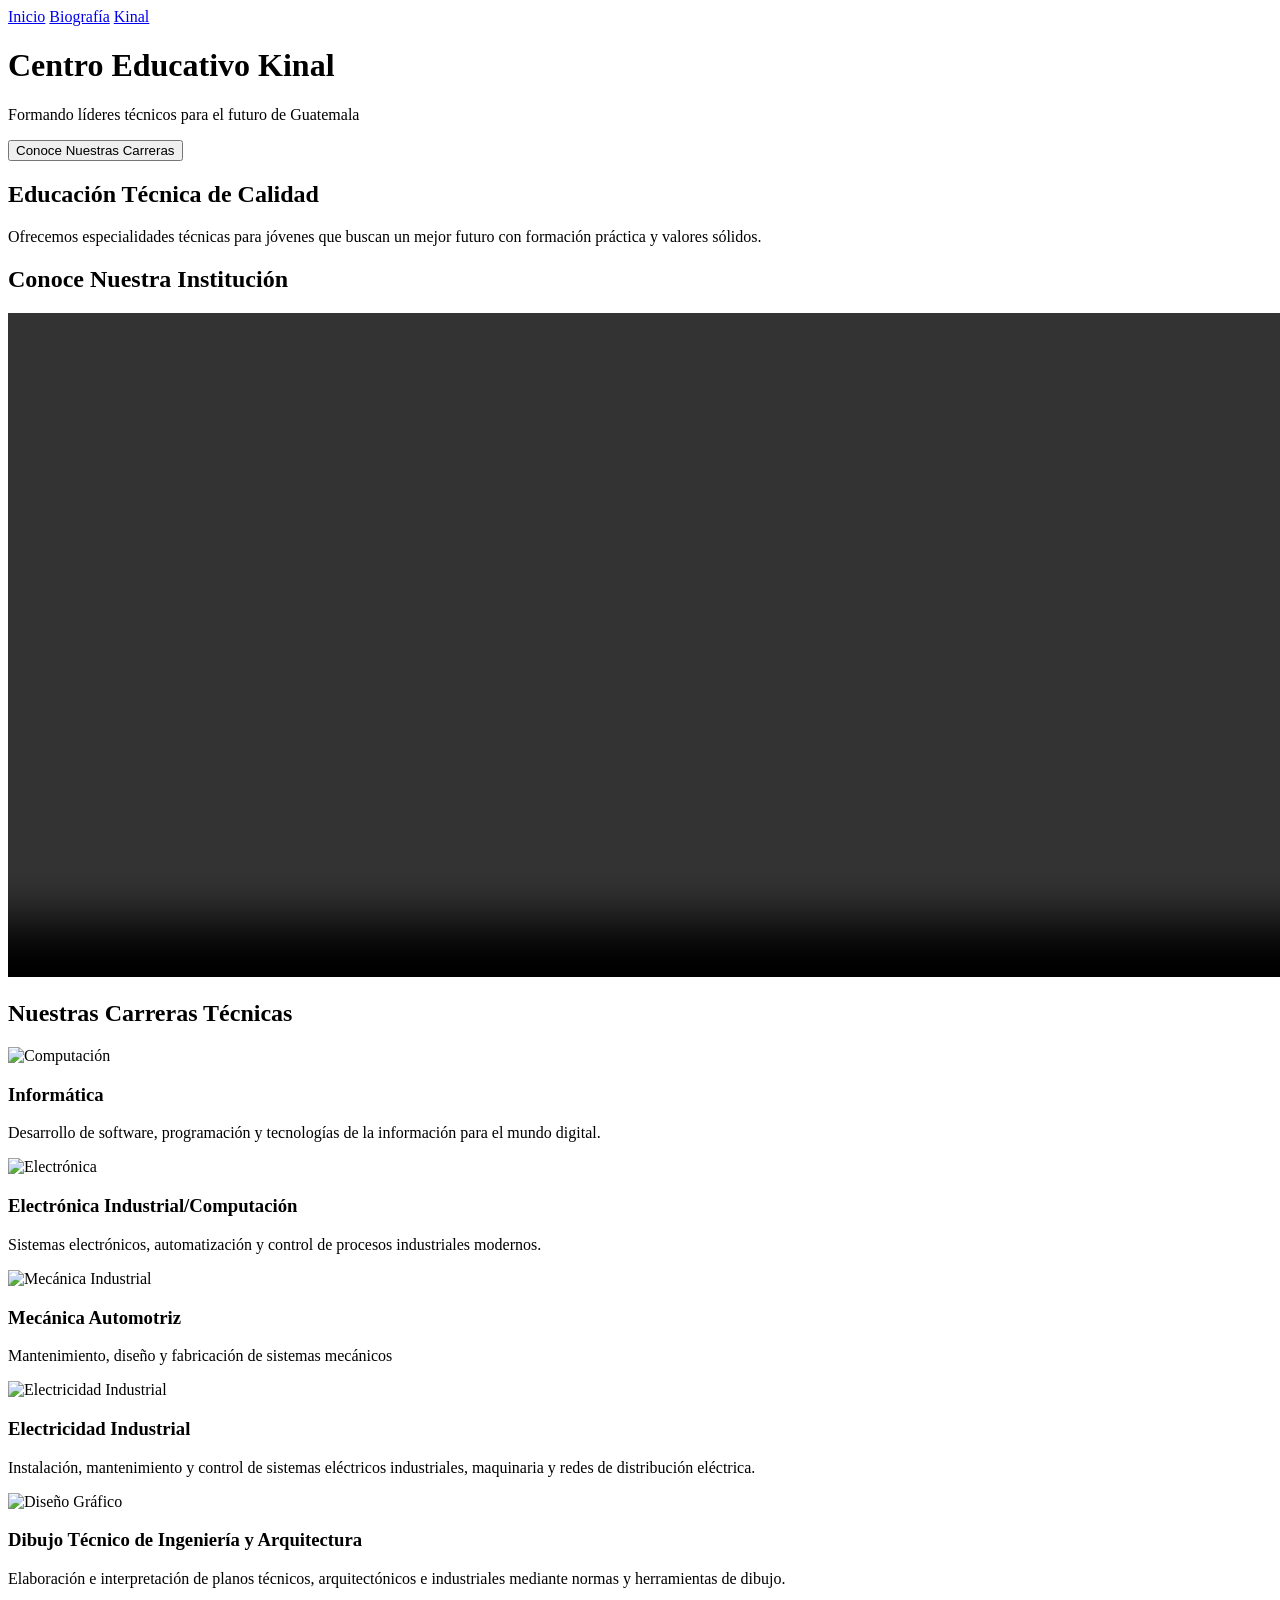
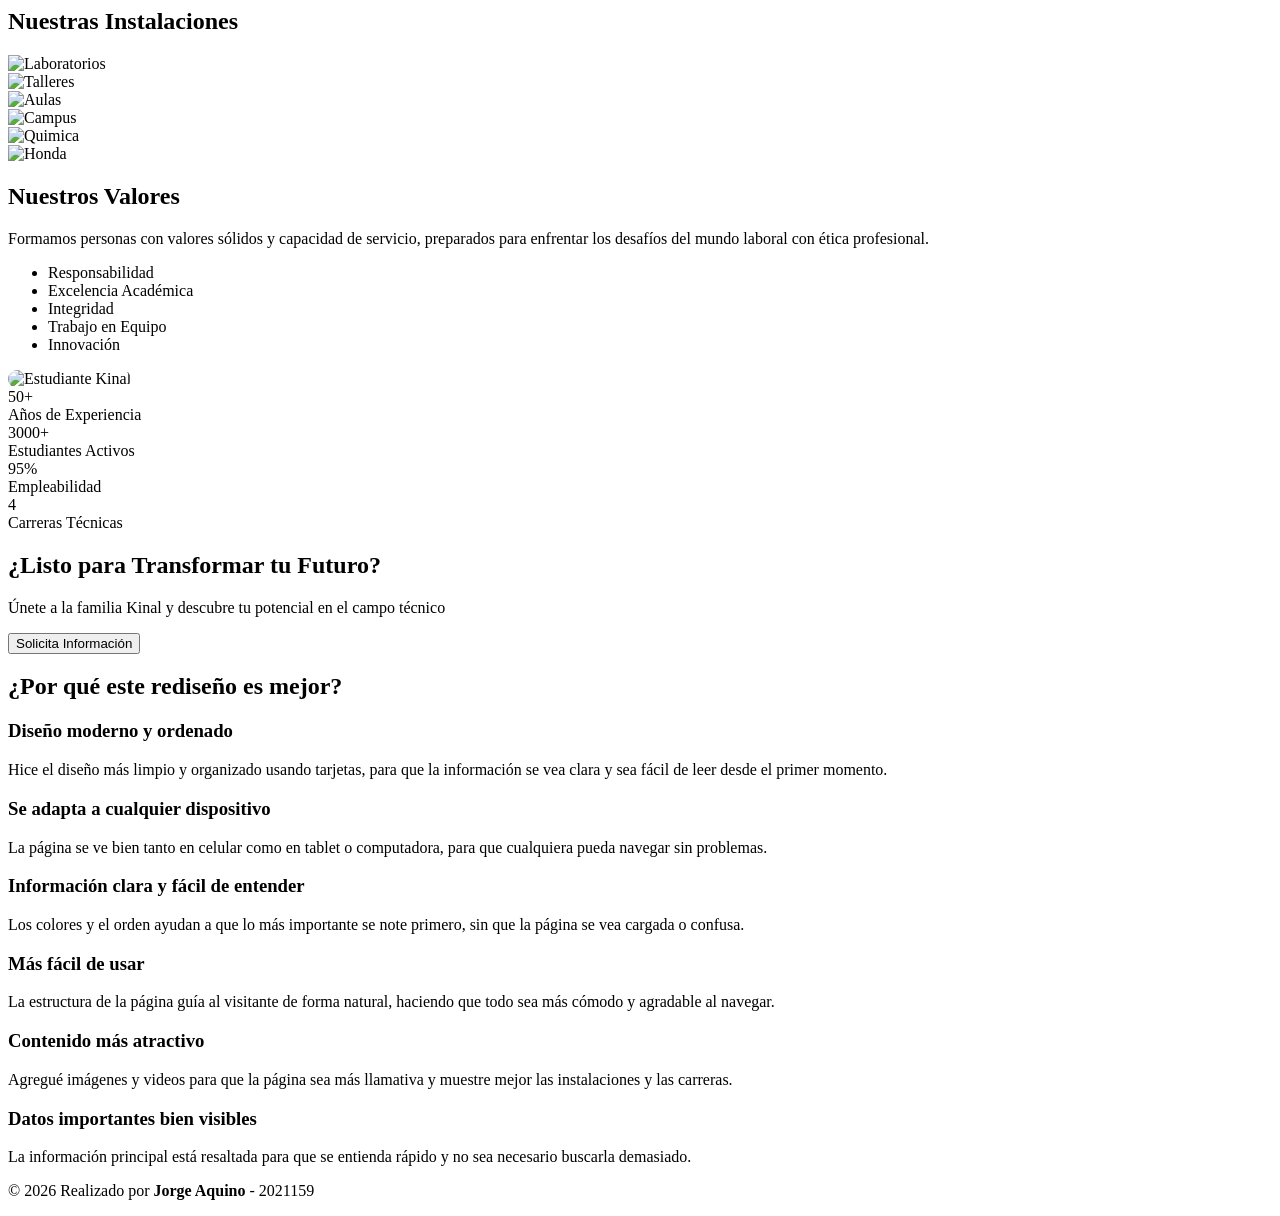
==== index/kinal.html @ c2238661 "feat: agregar estructura inicial de kinal.html" ====
<!DOCTYPE html>
<html lang="es">

<head>
    <meta charset="UTF-8">
    <meta name="viewport" content="width=device-width, initial-scale=1.0">
    <title>Centro Educativo Kinal - Rediseño</title>
    <link rel="stylesheet" href="/style/kinal.css">
</head>

<body>
    <nav>
        <a href="index.html">Inicio</a>
        <a href="biografia.html">Biografía</a>
        <a href="kinal.html">Kinal</a>
    </nav>

    <header class="hero">
        <div class="hero-content">
            <h1>Centro Educativo Kinal</h1>
            <p class="hero-subtitle">Formando líderes técnicos para el futuro de Guatemala</p>
            <button class="cta-button">Conoce Nuestras Carreras</button>
        </div>
    </header>

    <section class="info-banner">
        <div class="container">
            <h2>Educación Técnica de Calidad</h2>
            <p>Ofrecemos especialidades técnicas para jóvenes que buscan un mejor futuro con formación práctica y
                valores sólidos.</p>
        </div>
    </section>

    <section class="video-section">
        <div class="container">
            <h2 class="section-title">Conoce Nuestra Institución</h2>
            <div class="video-container">
                <div class="video-placeholder">

                    <video width="105%" height="105%" controls>
                        <source src="../media/alumnos.mp4" type="video/mp4">
                    </video>

                </div>
            </div>
        </div>
    </section>

    <section class="carreras">
        <div class="container">
            <h2 class="section-title">Nuestras Carreras Técnicas</h2>
            <div class="carreras-grid">
                <div class="carrera-card">
                    <div class="carrera-image">
                        <img src="../img/informatica.jpg" alt="Computación"
                            style="width: 100%; height: 100%; object-fit: cover;">
                    </div>
                    <div class="carrera-info">
                        <h3>Informática</h3>
                        <p>Desarrollo de software, programación y tecnologías de la información para el mundo digital.
                        </p>
                    </div>
                </div>

                <div class="carrera-card">
                    <div class="carrera-image">
                        <img src="../img/electronica.jpg" alt="Electrónica"
                            style="width: 100%; height: 100%; object-fit: cover;">
                    </div>
                    <div class="carrera-info">
                        <h3>Electrónica Industrial/Computación</h3>
                        <p>Sistemas electrónicos, automatización y control de procesos industriales modernos.</p>
                    </div>
                </div>

                <div class="carrera-card">
                    <div class="carrera-image">
                        <img src="../img/mecanica.jpg" alt="Mecánica Industrial"
                            style="width: 100%; height: 100%; object-fit: cover;">
                    </div>
                    <div class="carrera-info">
                        <h3>Mecánica Automotriz</h3>
                        <p>Mantenimiento, diseño y fabricación de sistemas mecánicos</p>
                    </div>
                </div>

                <div class="carrera-card">
                    <div class="carrera-image">
                        <img src="../img/electricidadIndustrial.jpg" alt="Electricidad Industrial"
                            style="width: 100%; height: 100%; object-fit: cover;">
                    </div>
                    <div class="carrera-info">
                        <h3>Electricidad Industrial</h3>
                        <p>Instalación, mantenimiento y control de sistemas eléctricos industriales, maquinaria y redes
                            de distribución eléctrica.</p>
                    </div>
                </div>

                <div class="carrera-card">
                    <div class="carrera-image">
                        <img src="../img/dibujo.jpg" alt="Diseño Gráfico"
                            style="width: 100%; height: 100%; object-fit: cover;">
                    </div>
                    <div class="carrera-info">
                        <h3>Dibujo Técnico de Ingeniería y Arquitectura</h3>
                        <p>Elaboración e interpretación de planos técnicos, arquitectónicos e industriales mediante
                            normas y herramientas de dibujo.</p>
                    </div>
                </div>
            </div>
        </div>
    </section>

    <section class="galeria">
        <div class="container">
            <h2 class="section-title">Nuestras Instalaciones</h2>
            <div class="galeria-grid">
                <div class="galeria-item">
                    <img src="../img/laboratorio.jpg" alt="Laboratorios"
                        style="width: 100%; height: 100%; object-fit: cover;">
                </div>
                <div class="galeria-item">
                    <img src="../img/taller.jpg" alt="Talleres" style="width: 100%; height: 100%; object-fit: cover;">
                </div>
                <div class="galeria-item">
                    <img src="../img/aula.jpg" alt="Aulas" style="width: 100%; height: 100%; object-fit: cover;">
                </div>
                <div class="galeria-item">
                    <img src="../img/fundacion.jpg" alt="Campus" style="width: 100%; height: 100%; object-fit: cover;">
                </div>
                <div class="galeria-item">
                    <img src="../img/quimica.jpg" alt="Quimica" style="width: 100%; height: 100%; object-fit: cover;">
                </div>
                <div class="galeria-item">
                    <img src="../img/honda.jpg" alt="Honda" style="width: 100%; height: 100%; object-fit: cover;">
                </div>
            </div>
        </div>
    </section>

    <section class="valores">
        <div class="container">
            <div class="valores-content">
                <div class="valores-text">
                    <h2>Nuestros Valores</h2>
                    <p>Formamos personas con valores sólidos y capacidad de servicio, preparados para enfrentar los
                        desafíos del mundo laboral con ética profesional.</p>
                    <ul class="valores-list">
                        <li>Responsabilidad</li>
                        <li>Excelencia Académica</li>
                        <li>Integridad</li>
                        <li>Trabajo en Equipo</li>
                        <li>Innovación</li>
                    </ul>
                </div>
                <div class="valores-image">
                    <img src="../img/alumno.jpg" alt="Estudiante Kinal"
                        style="width: 100%; height: 100%; object-fit: cover; border-radius: 12px;">
                </div>
            </div>
        </div>
    </section>

    <section class="stats">
        <div class="container">
            <div class="stats-grid">
                <div class="stat-item">
                    <div class="stat-number">50+</div>
                    <div class="stat-label">Años de Experiencia</div>
                </div>
                <div class="stat-item">
                    <div class="stat-number">3000+</div>
                    <div class="stat-label">Estudiantes Activos</div>
                </div>
                <div class="stat-item">
                    <div class="stat-number">95%</div>
                    <div class="stat-label">Empleabilidad</div>
                </div>
                <div class="stat-item">
                    <div class="stat-number">4</div>
                    <div class="stat-label">Carreras Técnicas</div>
                </div>
            </div>
        </div>
    </section>

    <section class="cta-section">
        <div class="container">
            <h2>¿Listo para Transformar tu Futuro?</h2>
            <p>Únete a la familia Kinal y descubre tu potencial en el campo técnico</p>
            <button class="cta-button-secondary">Solicita Información</button>
        </div>
    </section>

    <section class="explicacion">
        <div class="container">
            <h2>¿Por qué este rediseño es mejor?</h2>
            <div class="explicacion-content">

                <div class="explicacion-punto">
                    <h3>Diseño moderno y ordenado</h3>
                    <p>Hice el diseño más limpio y organizado usando tarjetas, para que la información se vea clara y
                        sea
                        fácil de leer desde el primer momento.</p>
                </div>

                <div class="explicacion-punto">
                    <h3>Se adapta a cualquier dispositivo</h3>
                    <p>La página se ve bien tanto en celular como en tablet o computadora, para que cualquiera pueda
                        navegar sin problemas.</p>
                </div>

                <div class="explicacion-punto">
                    <h3>Información clara y fácil de entender</h3>
                    <p>Los colores y el orden ayudan a que lo más importante se note primero, sin que la página se vea
                        cargada o confusa.</p>
                </div>

                <div class="explicacion-punto">
                    <h3>Más fácil de usar</h3>
                    <p>La estructura de la página guía al visitante de forma natural, haciendo que todo sea más cómodo y
                        agradable al navegar.</p>
                </div>

                <div class="explicacion-punto">
                    <h3>Contenido más atractivo</h3>
                    <p>Agregué imágenes y videos para que la página sea más llamativa y muestre mejor las instalaciones
                        y
                        las carreras.</p>
                </div>

                <div class="explicacion-punto">
                    <h3>Datos importantes bien visibles</h3>
                    <p>La información principal está resaltada para que se entienda rápido y no sea necesario buscarla
                        demasiado.</p>
                </div>

            </div>
        </div>
    </section>

    <footer>
        <p>&copy; 2026 Realizado por <strong>Jorge Aquino</strong> - 2021159</p>
    </footer>
</body>

</html>
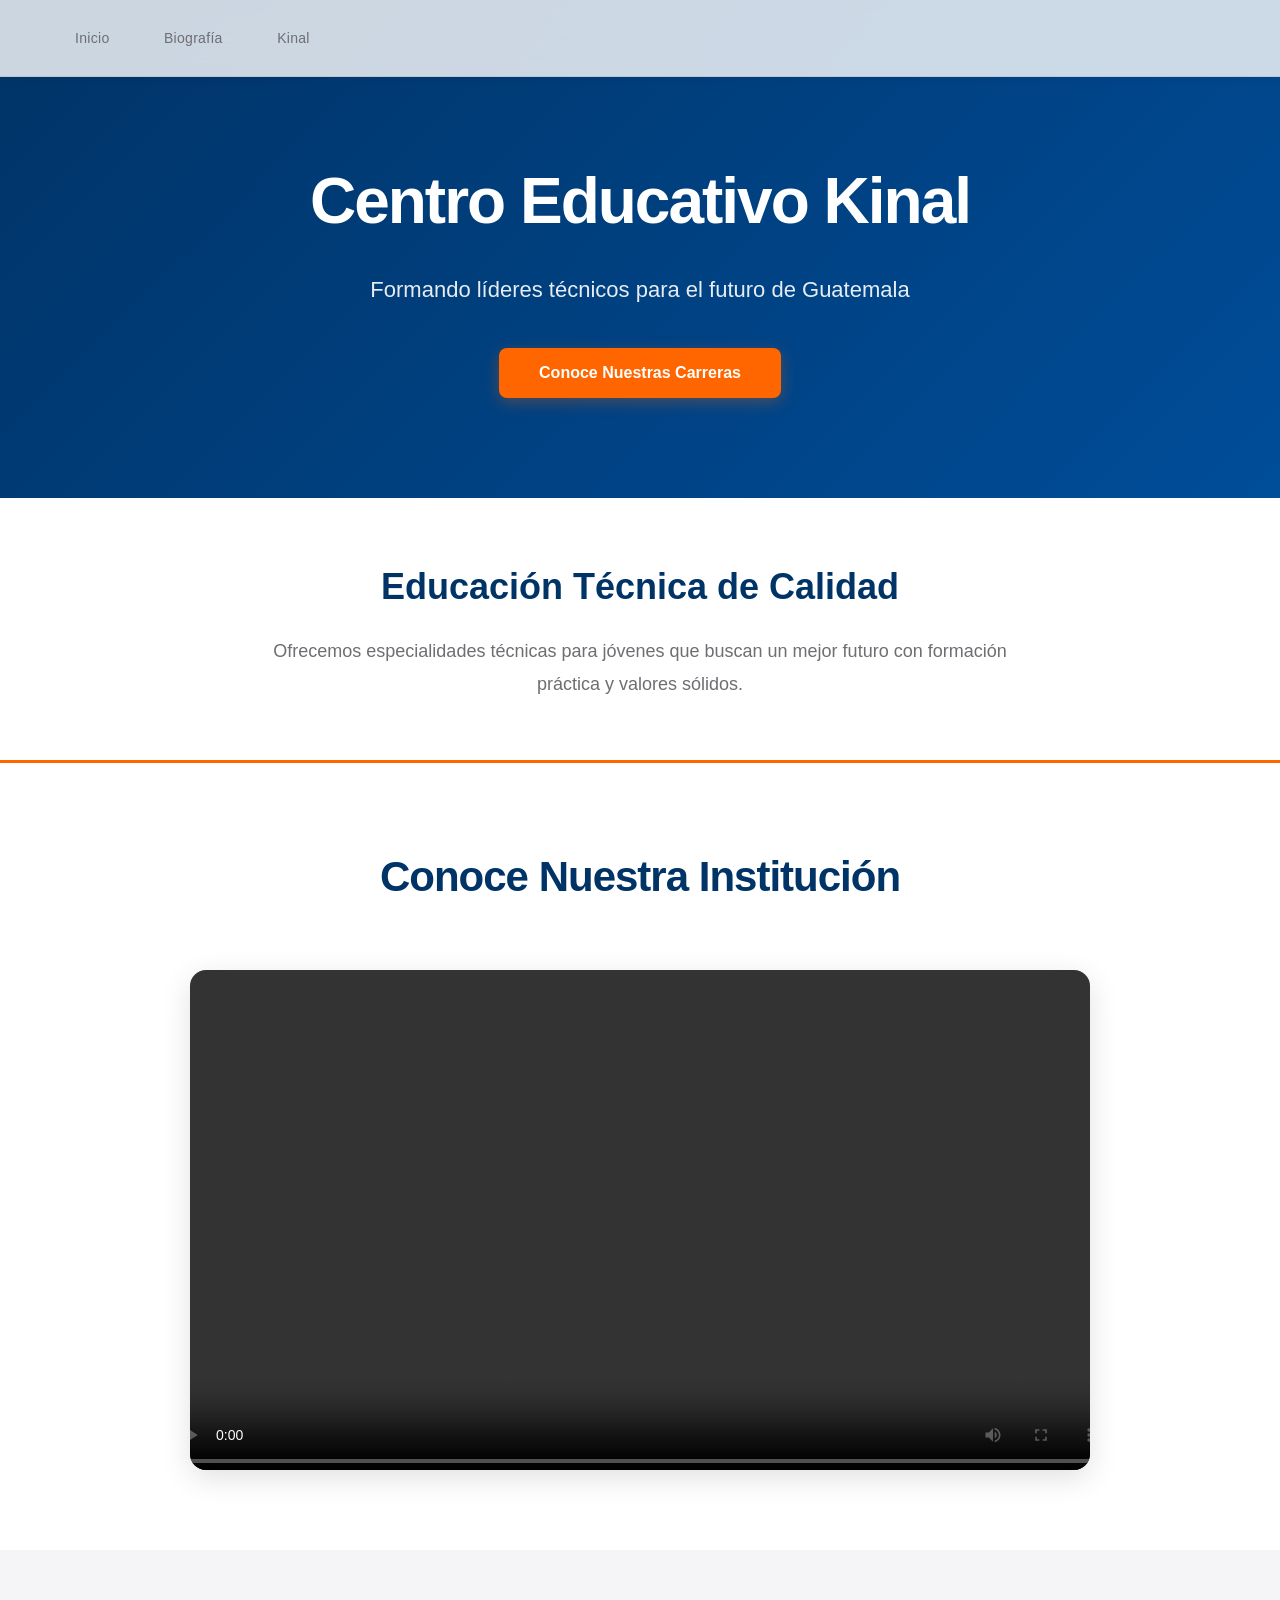
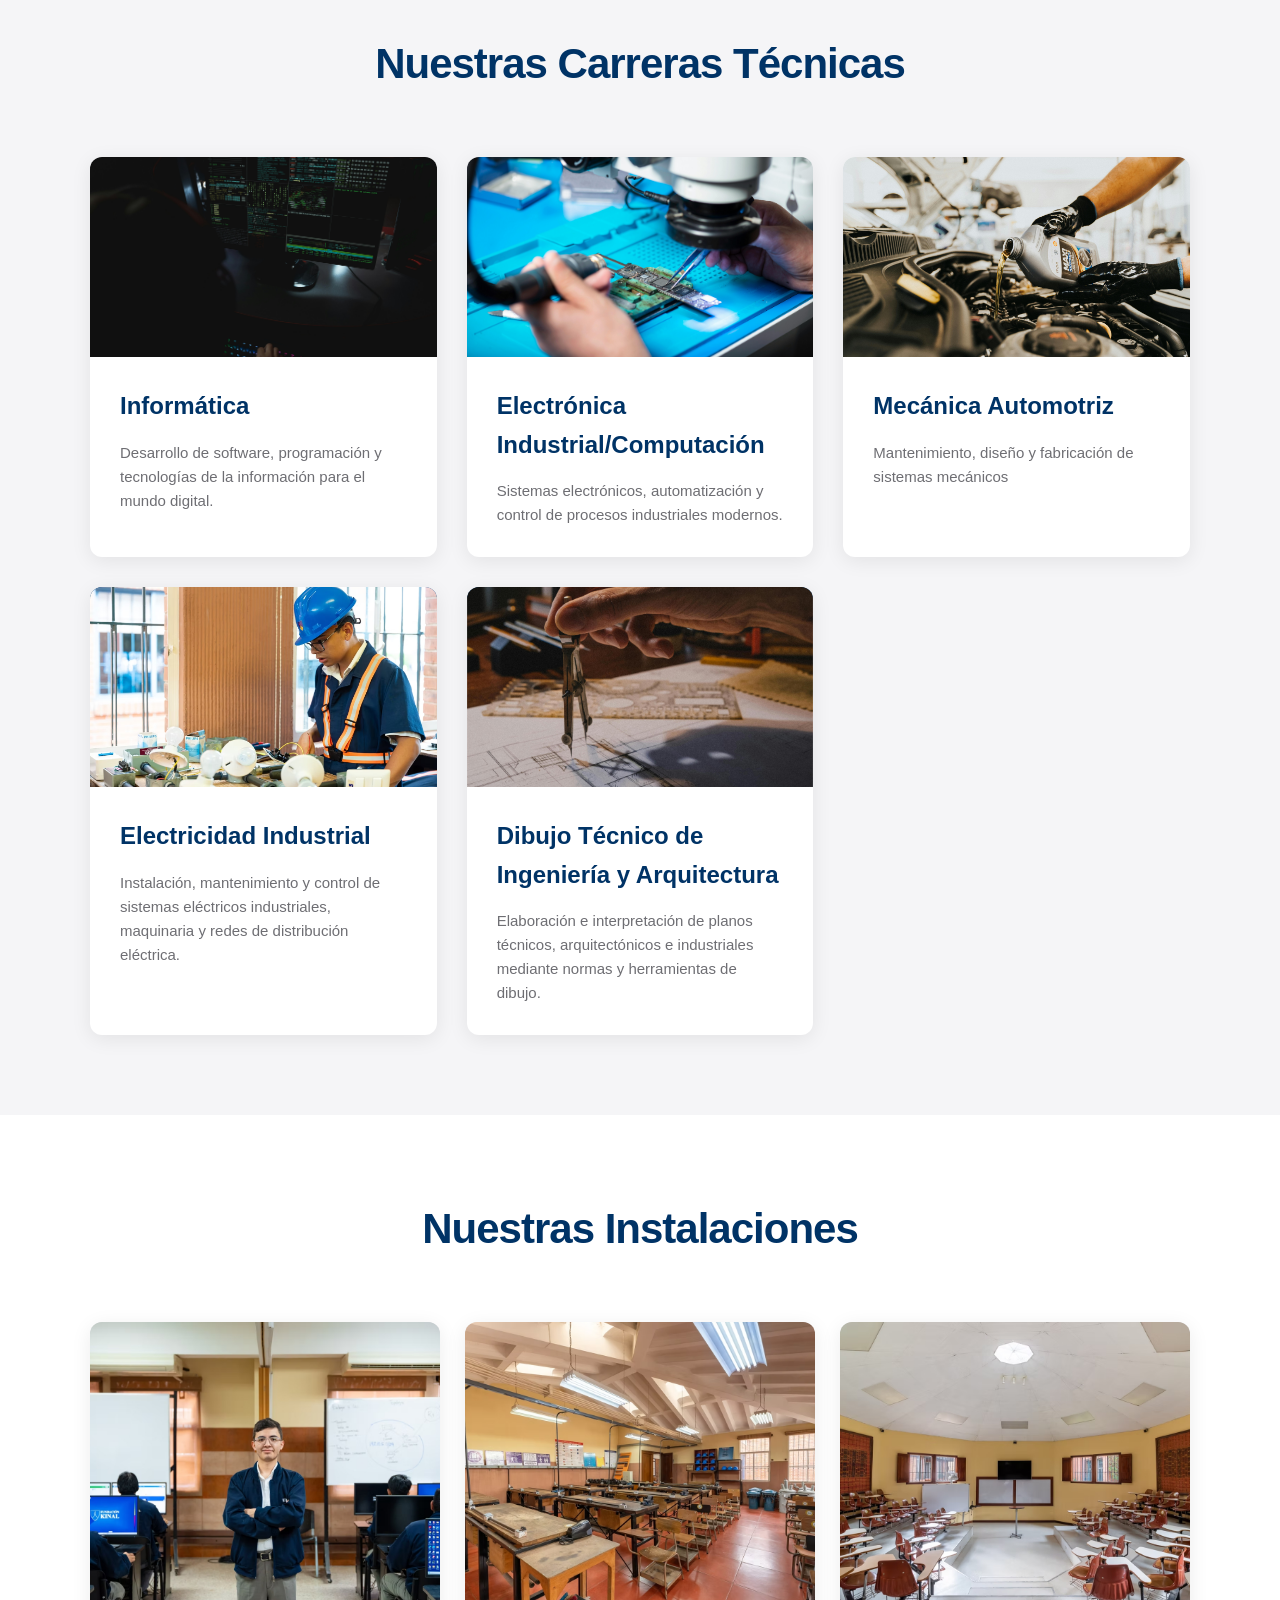
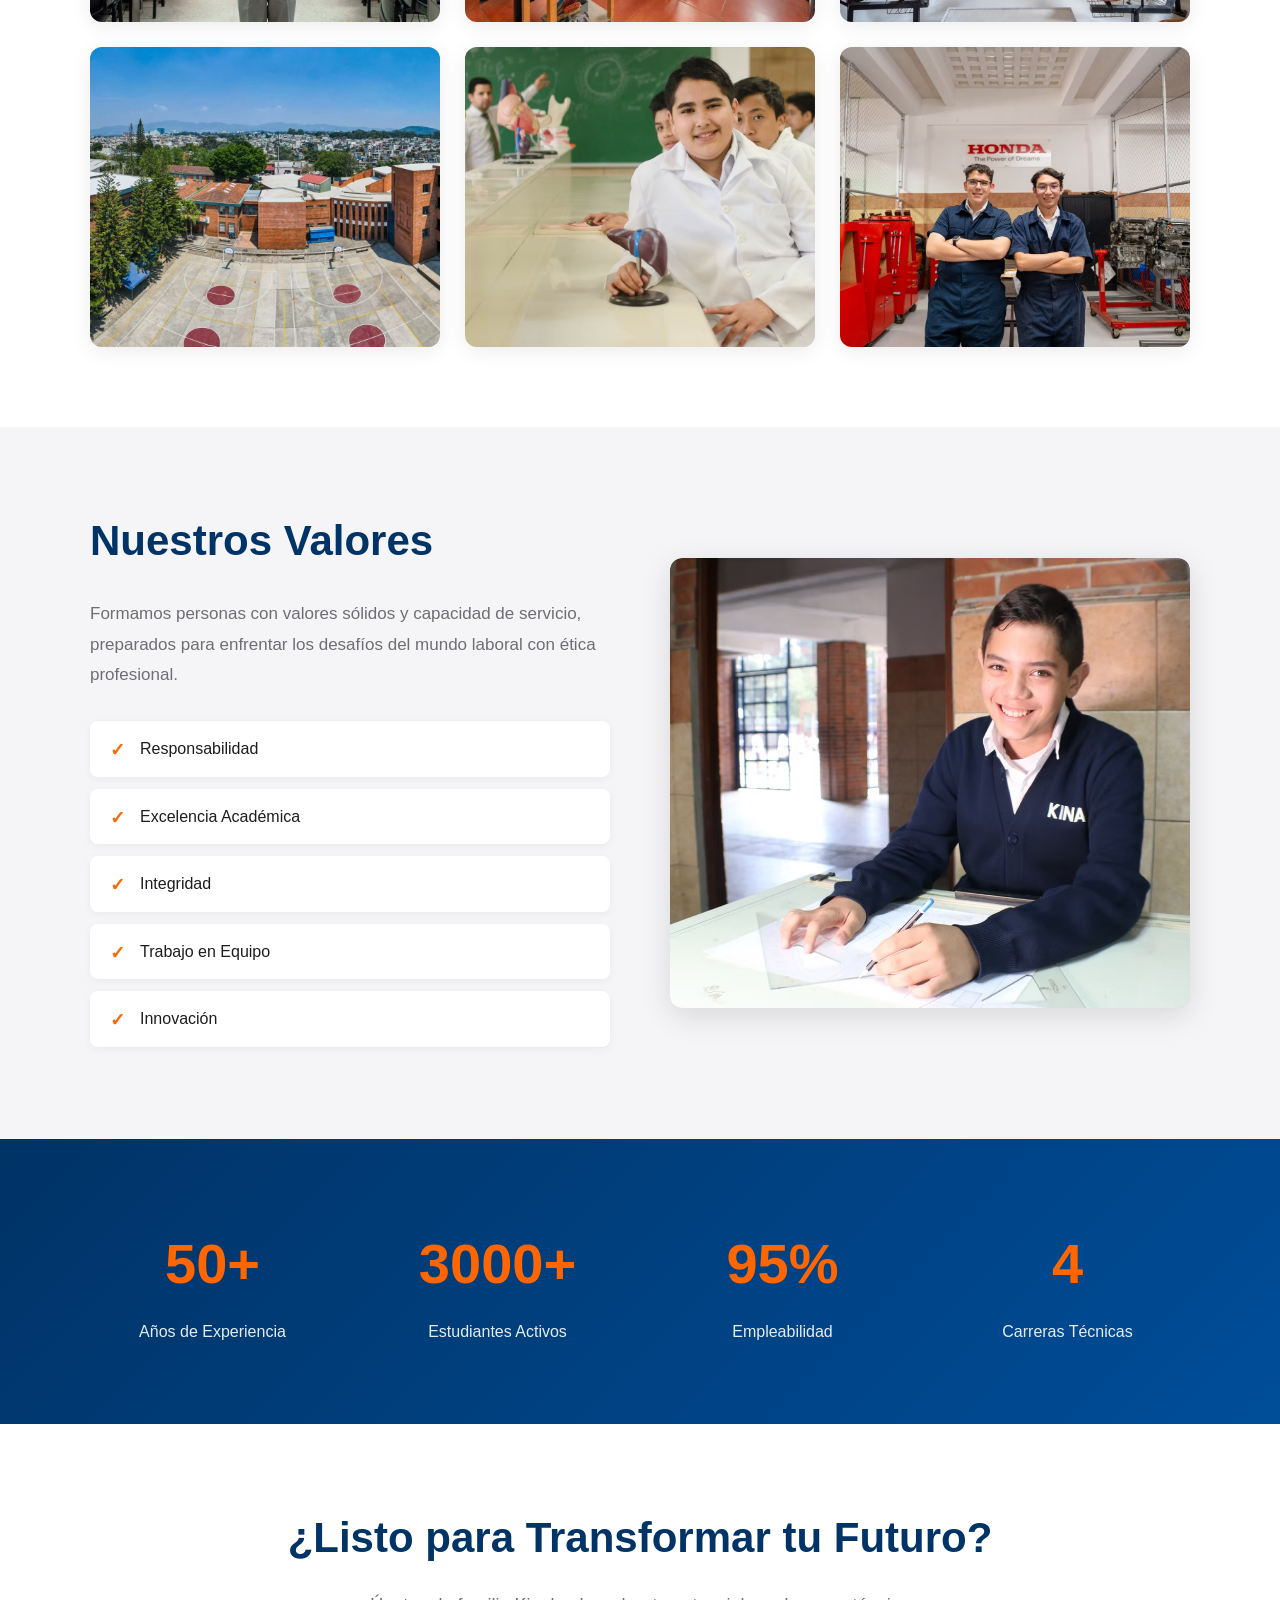
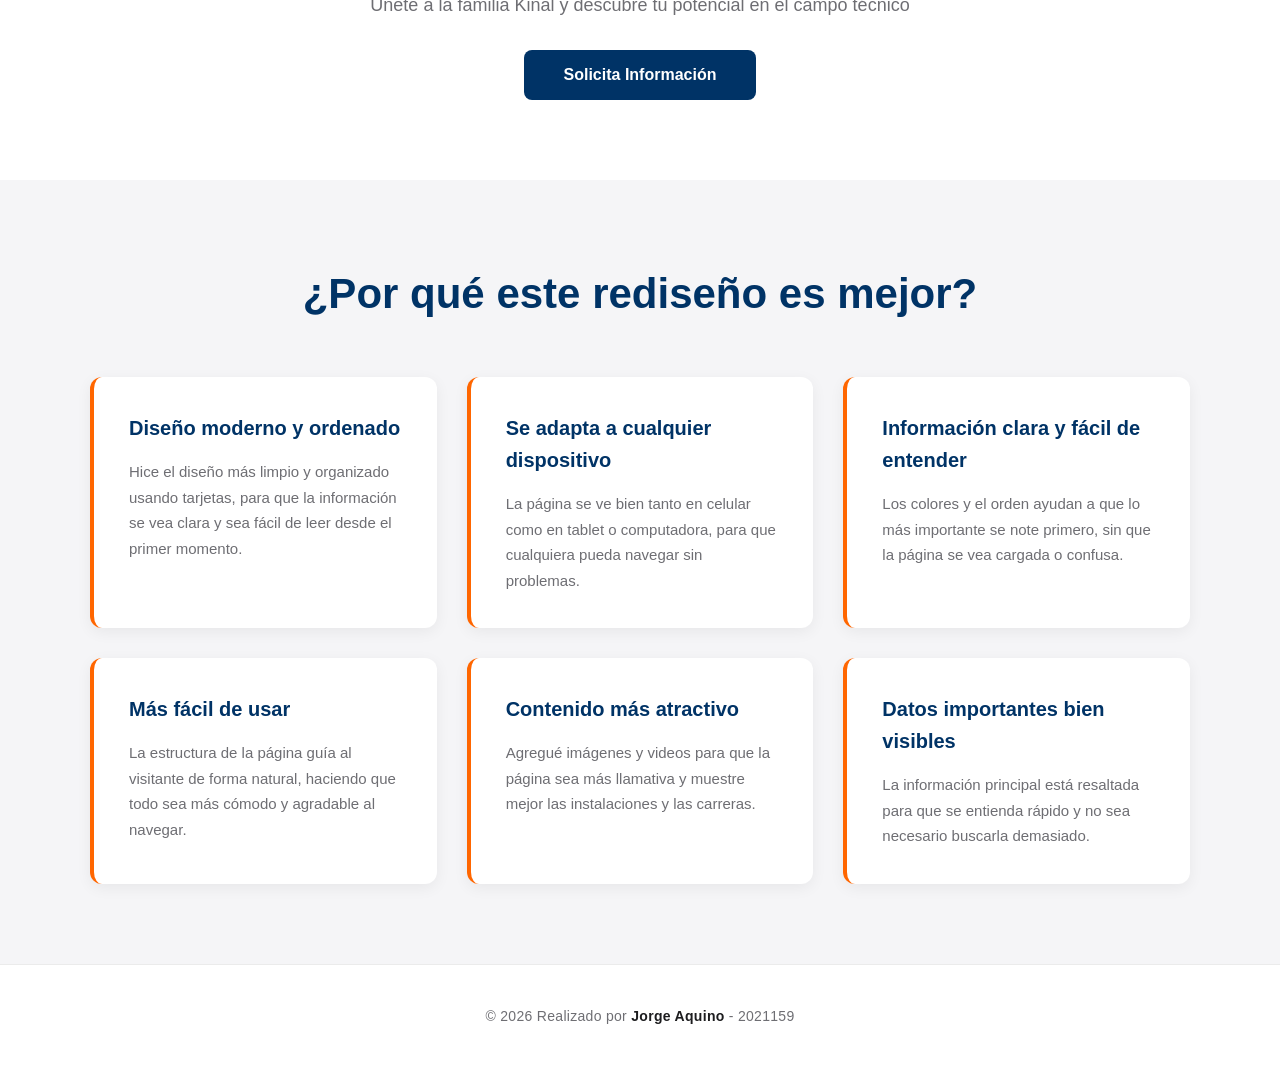
==== commit aace6e5f: "fix: corregir rutas relativas de navegacion y CSS en kinal.html" ====
--- a/index/kinal.html
+++ b/index/kinal.html
@@ -5,12 +5,12 @@
     <meta charset="UTF-8">
     <meta name="viewport" content="width=device-width, initial-scale=1.0">
     <title>Centro Educativo Kinal - Rediseño</title>
-    <link rel="stylesheet" href="/style/kinal.css">
+    <link rel="stylesheet" href="../style/kinal.css">
 </head>
 
 <body>
     <nav>
-        <a href="index.html">Inicio</a>
+        <a href="../index.html">Inicio</a>
         <a href="biografia.html">Biografía</a>
         <a href="kinal.html">Kinal</a>
     </nav>
--- a/style/kinal.css
+++ b/style/kinal.css
@@ -0,0 +1,526 @@
+* {
+    margin: 0;
+    padding: 0;
+    box-sizing: border-box;
+}
+
+body {
+    font-family: 'Inter', -apple-system, BlinkMacSystemFont, 'Segoe UI', sans-serif;
+    background: #f5f5f7;
+    color: #1d1d1f;
+    line-height: 1.6;
+    overflow-x: hidden;
+}
+
+nav {
+    position: fixed;
+    top: 0;
+    width: 100%;
+    background: rgba(255, 255, 255, 0.8);
+    backdrop-filter: blur(20px);
+    padding: 25px 50px;
+    z-index: 1000;
+    border-bottom: 1px solid rgba(0, 0, 0, 0.08);
+    box-shadow: 0 2px 10px rgba(0, 0, 0, 0.05);
+}
+
+nav a {
+    color: #6e6e73;
+    text-decoration: none;
+    margin: 0 25px;
+    font-size: 14px;
+    font-weight: 500;
+    letter-spacing: 0.3px;
+    transition: color 0.3s ease;
+    position: relative;
+}
+
+nav a::after {
+    content: '';
+    position: absolute;
+    bottom: -5px;
+    left: 0;
+    width: 0;
+    height: 2px;
+    background: #003366;
+    transition: width 0.3s ease;
+}
+
+nav a:hover {
+    color: #003366;
+}
+
+nav a:hover::after {
+    width: 100%;
+}
+
+.hero {
+    background: linear-gradient(135deg, #003366 0%, #004d99 100%);
+    padding: 150px 50px 100px;
+    text-align: center;
+    color: white;
+    animation: fadeIn 1s ease;
+}
+
+.hero-content h1 {
+    font-size: 64px;
+    font-weight: 700;
+    margin-bottom: 20px;
+    letter-spacing: -2px;
+}
+
+.hero-subtitle {
+    font-size: 22px;
+    margin-bottom: 40px;
+    opacity: 0.9;
+    font-weight: 300;
+}
+
+.cta-button {
+    background: #ff6600;
+    color: white;
+    border: none;
+    padding: 16px 40px;
+    font-size: 16px;
+    font-weight: 600;
+    border-radius: 8px;
+    cursor: pointer;
+    transition: all 0.3s ease;
+    box-shadow: 0 4px 15px rgba(255, 102, 0, 0.3);
+}
+
+.cta-button:hover {
+    background: #e65a00;
+    transform: translateY(-2px);
+    box-shadow: 0 6px 20px rgba(255, 102, 0, 0.4);
+}
+
+.container {
+    max-width: 1200px;
+    margin: 0 auto;
+    padding: 0 50px;
+}
+
+.info-banner {
+    background: white;
+    padding: 60px 0;
+    text-align: center;
+    border-bottom: 3px solid #ff6600;
+}
+
+.info-banner h2 {
+    font-size: 36px;
+    color: #003366;
+    margin-bottom: 20px;
+    font-weight: 600;
+}
+
+.info-banner p {
+    font-size: 18px;
+    color: #6e6e73;
+    max-width: 800px;
+    margin: 0 auto;
+    line-height: 1.8;
+}
+
+.video-section {
+    padding: 80px 0;
+    background: white;
+}
+
+.video-container {
+    max-width: 900px;
+    margin: 0 auto;
+}
+
+.video-placeholder {
+    width: 100%;
+    height: 500px;
+    background: linear-gradient(135deg, #e5e5e7 0%, #d1d1d6 100%);
+    border-radius: 16px;
+    display: flex;
+    align-items: center;
+    justify-content: center;
+    color: #86868b;
+    font-size: 14px;
+    letter-spacing: 1px;
+    font-weight: 500;
+    box-shadow: 0 8px 30px rgba(0, 0, 0, 0.12);
+    overflow: hidden;
+}
+
+.video-placeholder iframe,
+.video-placeholder video {
+    border-radius: 16px;
+}
+
+.carreras,
+.valores,
+.stats,
+.cta-section,
+.explicacion,
+.galeria {
+    padding: 80px 0;
+}
+
+.section-title {
+    font-size: 42px;
+    color: #003366;
+    text-align: center;
+    margin-bottom: 60px;
+    font-weight: 600;
+    letter-spacing: -1px;
+}
+
+.carreras-grid {
+    display: grid;
+    grid-template-columns: repeat(auto-fit, minmax(280px, 1fr));
+    gap: 30px;
+    animation: fadeInUp 1s ease;
+}
+
+.carrera-card {
+    background: white;
+    border-radius: 12px;
+    box-shadow: 0 4px 20px rgba(0, 0, 0, 0.08);
+    transition: all 0.4s ease;
+    overflow: hidden;
+}
+
+.carrera-card:hover {
+    transform: translateY(-10px);
+    box-shadow: 0 8px 30px rgba(0, 51, 102, 0.15);
+}
+
+.carrera-image {
+    width: 100%;
+    height: 200px;
+    background: linear-gradient(135deg, #003366 0%, #004d99 100%);
+    display: flex;
+    align-items: center;
+    justify-content: center;
+    color: white;
+    font-size: 14px;
+    letter-spacing: 1px;
+    font-weight: 500;
+}
+
+.carrera-info {
+    padding: 30px;
+}
+
+.carrera-card h3 {
+    font-size: 24px;
+    color: #003366;
+    margin-bottom: 15px;
+    font-weight: 600;
+}
+
+.carrera-card p {
+    color: #6e6e73;
+    font-size: 15px;
+    line-height: 1.6;
+}
+
+.galeria {
+    background: white;
+}
+
+.galeria-grid {
+    display: grid;
+    grid-template-columns: repeat(auto-fit, minmax(280px, 1fr));
+    gap: 25px;
+}
+
+.galeria-item {
+    height: 300px;
+    border-radius: 12px;
+    background: linear-gradient(135deg, #e5e5e7 0%, #d1d1d6 100%);
+    display: flex;
+    align-items: center;
+    justify-content: center;
+    color: #86868b;
+    font-size: 12px;
+    letter-spacing: 1px;
+    font-weight: 500;
+    box-shadow: 0 4px 20px rgba(0, 0, 0, 0.08);
+    overflow: hidden;
+    transition: all 0.3s ease;
+}
+
+.galeria-item:hover {
+    transform: scale(1.05);
+    box-shadow: 0 8px 30px rgba(0, 0, 0, 0.12);
+}
+
+.valores {
+    background: #f5f5f7;
+}
+
+.valores-content {
+    display: grid;
+    grid-template-columns: 1fr 1fr;
+    gap: 60px;
+    align-items: center;
+}
+
+.valores-text h2 {
+    font-size: 42px;
+    color: #003366;
+    margin-bottom: 25px;
+    font-weight: 600;
+}
+
+.valores-text p {
+    color: #6e6e73;
+    font-size: 17px;
+    margin-bottom: 30px;
+    line-height: 1.8;
+}
+
+.valores-list {
+    list-style: none;
+    padding: 0;
+}
+
+.valores-list li {
+    background: white;
+    padding: 15px 20px 15px 50px;
+    margin: 12px 0;
+    border-radius: 8px;
+    color: #1d1d1f;
+    font-size: 16px;
+    position: relative;
+    transition: all 0.3s ease;
+    box-shadow: 0 2px 8px rgba(0, 0, 0, 0.05);
+}
+
+.valores-list li::before {
+    content: '✓';
+    position: absolute;
+    left: 20px;
+    color: #ff6600;
+    font-weight: bold;
+    font-size: 18px;
+}
+
+.valores-list li:hover {
+    background: #fff;
+    transform: translateX(5px);
+    box-shadow: 0 4px 12px rgba(0, 0, 0, 0.08);
+}
+
+.valores-image {
+    width: 100%;
+    height: 450px;
+    border-radius: 12px;
+    background: linear-gradient(135deg, #e5e5e7 0%, #d1d1d6 100%);
+    display: flex;
+    align-items: center;
+    justify-content: center;
+    color: #86868b;
+    font-size: 14px;
+    letter-spacing: 1px;
+    box-shadow: 0 8px 30px rgba(0, 0, 0, 0.12);
+    overflow: hidden;
+}
+
+.stats {
+    background: linear-gradient(135deg, #003366 0%, #004d99 100%);
+    color: white;
+}
+
+.stats-grid {
+    display: grid;
+    grid-template-columns: repeat(auto-fit, minmax(200px, 1fr));
+    gap: 40px;
+    text-align: center;
+}
+
+.stat-number {
+    font-size: 56px;
+    font-weight: 700;
+    margin-bottom: 10px;
+    color: #ff6600;
+}
+
+.stat-label {
+    font-size: 16px;
+    opacity: 0.9;
+    font-weight: 400;
+}
+
+.cta-section {
+    background: white;
+    text-align: center;
+}
+
+.cta-section h2 {
+    font-size: 42px;
+    color: #003366;
+    margin-bottom: 20px;
+    font-weight: 600;
+}
+
+.cta-section p {
+    font-size: 18px;
+    color: #6e6e73;
+    margin-bottom: 30px;
+}
+
+.cta-button-secondary {
+    background: #003366;
+    color: white;
+    border: none;
+    padding: 16px 40px;
+    font-size: 16px;
+    font-weight: 600;
+    border-radius: 8px;
+    cursor: pointer;
+    transition: all 0.3s ease;
+}
+
+.cta-button-secondary:hover {
+    background: #002244;
+    transform: translateY(-2px);
+}
+
+.explicacion {
+    background: #f5f5f7;
+}
+
+.explicacion h2 {
+    font-size: 42px;
+    color: #003366;
+    text-align: center;
+    margin-bottom: 50px;
+    font-weight: 600;
+}
+
+.explicacion-content {
+    display: grid;
+    grid-template-columns: repeat(auto-fit, minmax(320px, 1fr));
+    gap: 30px;
+}
+
+.explicacion-punto {
+    background: white;
+    padding: 35px;
+    border-radius: 12px;
+    border-left: 4px solid #ff6600;
+    box-shadow: 0 4px 15px rgba(0, 0, 0, 0.06);
+    transition: all 0.3s ease;
+}
+
+.explicacion-punto:hover {
+    transform: translateY(-5px);
+    box-shadow: 0 8px 25px rgba(0, 0, 0, 0.1);
+}
+
+.explicacion-punto h3 {
+    font-size: 20px;
+    color: #003366;
+    margin-bottom: 15px;
+    font-weight: 600;
+}
+
+.explicacion-punto p {
+    color: #6e6e73;
+    font-size: 15px;
+    line-height: 1.7;
+}
+
+footer {
+    background: #fff;
+    border-top: 1px solid rgba(0, 0, 0, 0.08);
+    padding: 40px 50px;
+    text-align: center;
+}
+
+footer p {
+    color: #6e6e73;
+    font-size: 14px;
+    font-weight: 400;
+    letter-spacing: 0.3px;
+}
+
+footer p strong {
+    color: #1d1d1f;
+    font-weight: 600;
+}
+
+@keyframes fadeIn {
+    from {
+        opacity: 0;
+    }
+
+    to {
+        opacity: 1;
+    }
+}
+
+@keyframes fadeInUp {
+    from {
+        opacity: 0;
+        transform: translateY(30px);
+    }
+
+    to {
+        opacity: 1;
+        transform: translateY(0);
+    }
+}
+
+@media (max-width: 968px) {
+    nav {
+        padding: 20px 30px;
+    }
+
+    .hero {
+        padding: 120px 30px 80px;
+    }
+
+    .hero-content h1 {
+        font-size: 42px;
+    }
+
+    .hero-subtitle {
+        font-size: 18px;
+    }
+
+    .container {
+        padding: 0 30px;
+    }
+
+    .section-title {
+        font-size: 32px;
+    }
+
+    .video-placeholder {
+        height: 300px;
+    }
+
+    .carreras-grid {
+        grid-template-columns: 1fr;
+    }
+
+    .galeria-grid {
+        grid-template-columns: 1fr;
+    }
+
+    .valores-content {
+        grid-template-columns: 1fr;
+    }
+
+    .stats-grid {
+        grid-template-columns: repeat(2, 1fr);
+    }
+
+    .explicacion-content {
+        grid-template-columns: 1fr;
+    }
+
+    footer {
+        padding: 30px 30px;
+    }
+}
